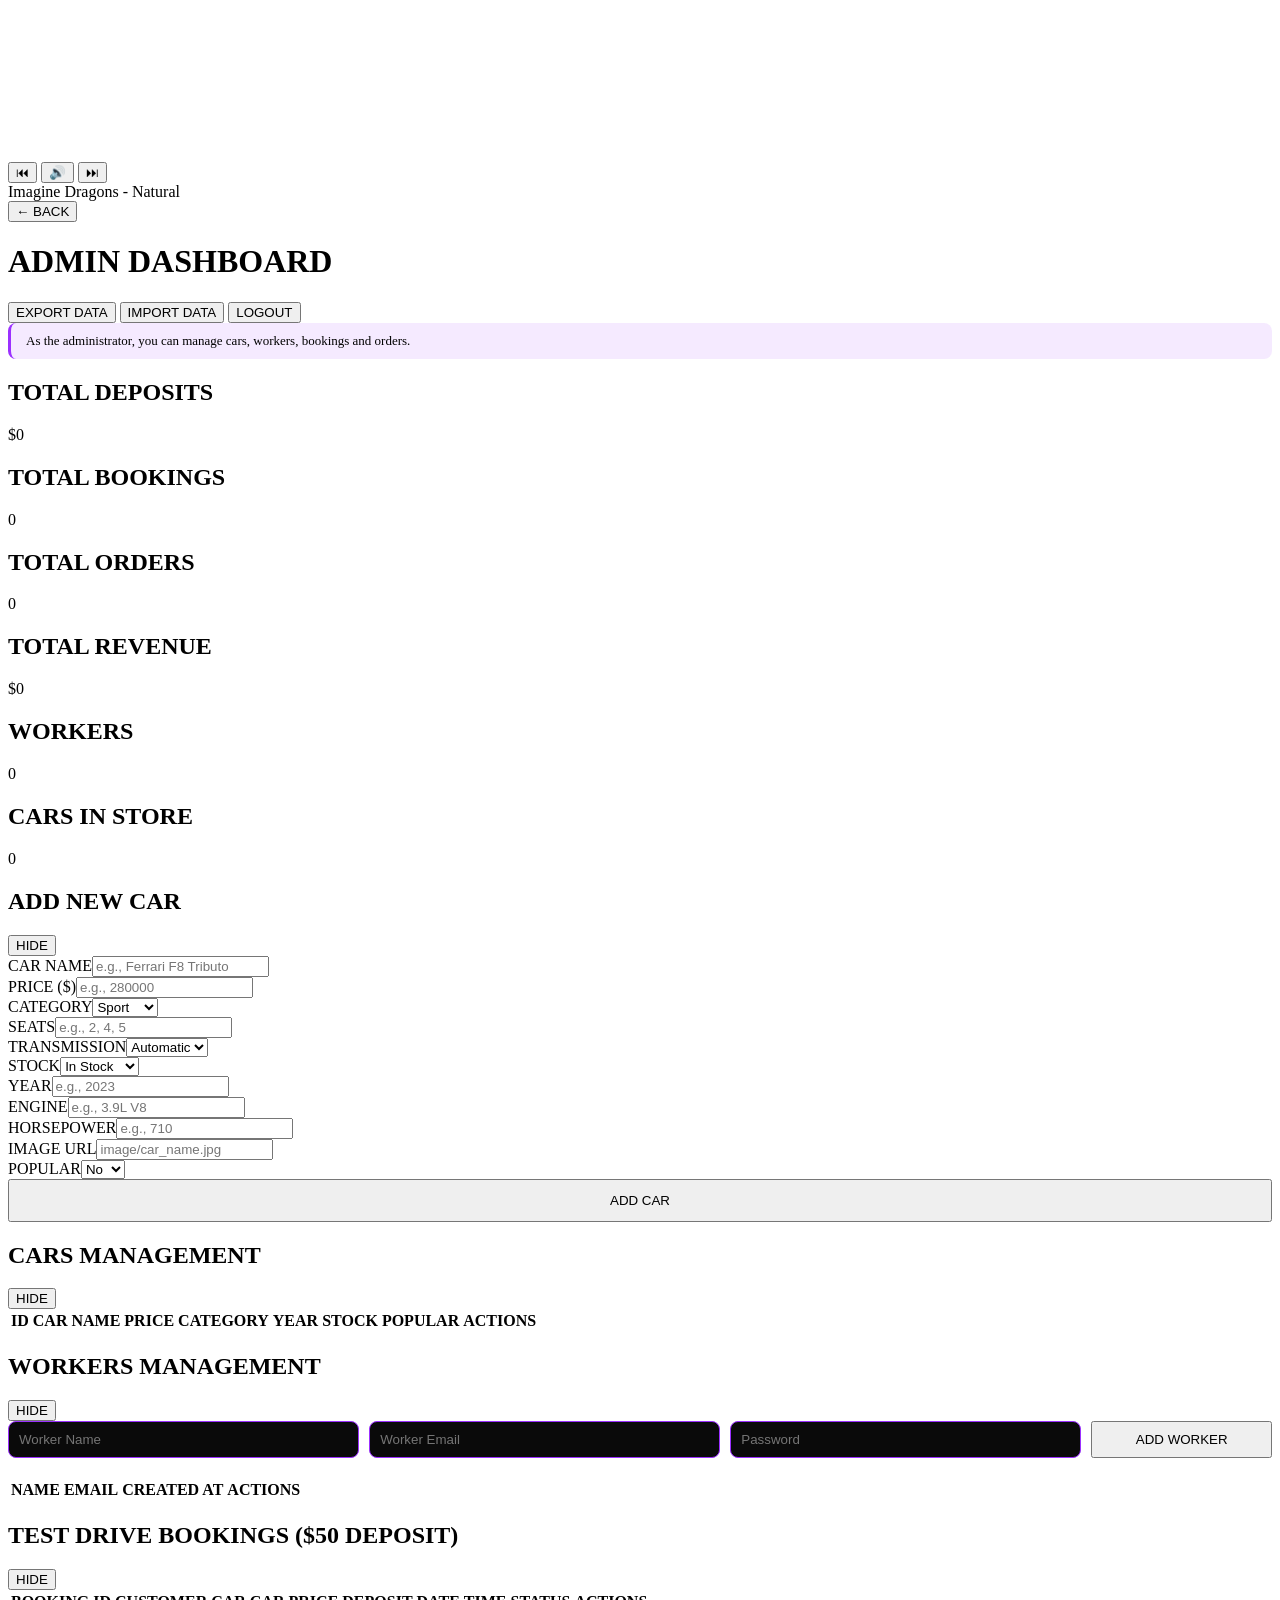
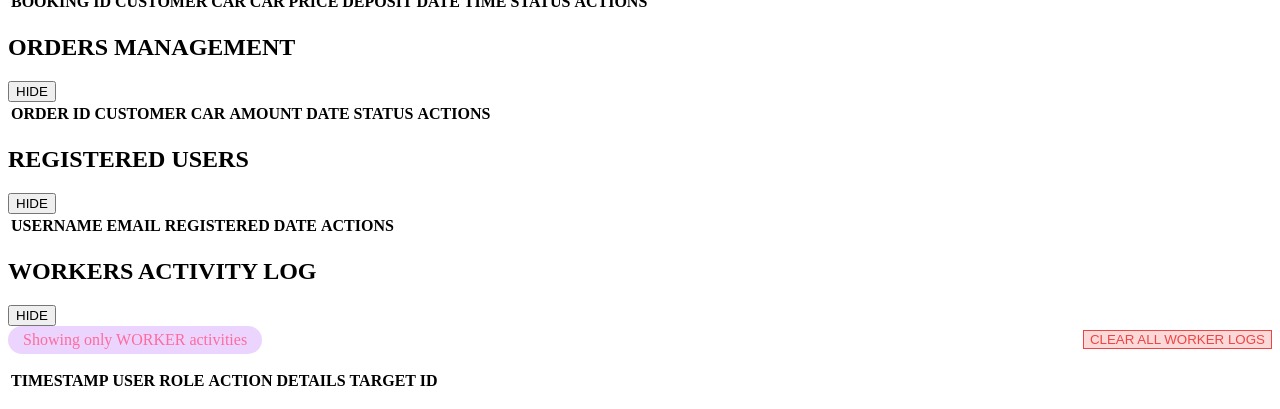
==== content/admin.html @ 14323271 "Change language attribute from French to English" ====
<!DOCTYPE html>
<html lang="en">
<head>
    <meta charset="UTF-8">
    <meta name="viewport" content="width=device-width, initial-scale=1.0">
    <title>Tokyo Drift - Admin Dashboard</title>
    <link rel="icon" type="image/png" href="../image/logo.png">
    <link href="https://fonts.googleapis.com/css2?family=Rubik+Glitch&amp;family=Condiment&amp;family=Black+Ops+One&amp;family=Metal+Mania&amp;family=Poppins:wght@300;400;500;600;700;800&amp;family=Inter:wght@300;400;500;600;700;800&amp;display=swap" rel="stylesheet">
    <link rel="stylesheet" href="../style/admin_inline.css">
</head>
<body>

<video autoplay loop muted playsinline class="video-background">
    <source src="../video/background-vid.mp4" type="video/mp4">
</video>
<div class="video-overlay"></div>

<audio id="bgMusic" preload="auto"></audio>
<div class="music-player" id="musicPlayer">
    <button id="musicPrevBtn" type="button">⏮</button>
    <button id="musicPlayBtn" type="button">🔊</button>
    <button id="musicNextBtn" type="button">⏭</button>
    <div><span id="currentSong">Imagine Dragons - Natural</span></div>
</div>

<button class="back-btn" type="button" onclick="goBack()">← BACK</button>

<div class="admin-container">
    <div class="admin-header">
        <h1>ADMIN DASHBOARD</h1>
        <div class="admin-actions">
            <button class="export-btn" type="button" onclick="exportAllData()">EXPORT DATA</button>
            <button class="export-btn" type="button" onclick="importDataPrompt()">IMPORT DATA</button>
            <button class="logout-btn" type="button" onclick="logout()">LOGOUT</button>
        </div>
    </div>
    
    <div class="admin-note" style="background: rgba(155,48,255,0.1); padding: 10px 15px; border-radius: 8px; margin-bottom: 20px; border-left: 3px solid #9b30ff; font-size: 13px;">
        As the administrator, you can manage cars, workers, bookings and orders.
    </div>
    
    <div class="admin-stats">
        <div class="stat-card"><h2>TOTAL DEPOSITS</h2><div class="stat-value" id="totalDeposits">$0</div></div>
        <div class="stat-card"><h2>TOTAL BOOKINGS</h2><div class="stat-value" id="totalBookings">0</div></div>
        <div class="stat-card"><h2>TOTAL ORDERS</h2><div class="stat-value" id="totalOrders">0</div></div>
        <div class="stat-card"><h2>TOTAL REVENUE</h2><div class="stat-value" id="totalRevenue">$0</div></div>
        <div class="stat-card"><h2>WORKERS</h2><div class="stat-value" id="totalWorkers">0</div></div>
        <div class="stat-card"><h2>CARS IN STORE</h2><div class="stat-value" id="totalCars">0</div></div>
    </div>
    
    <div class="admin-section" data-section="addCarSection">
        <div class="section-header">
            <h2 onclick="toggleSection('addCarSection')">ADD NEW CAR</h2>
            <button class="toggle-btn" type="button" onclick="toggleSection('addCarSection')">HIDE</button>
        </div>
        <div class="section-content" id="addCarSectionContent">
            <div class="form-group"><label>CAR NAME</label><input type="text" id="newCarName" placeholder="e.g., Ferrari F8 Tributo"></div>
            <div class="form-group"><label>PRICE ($)</label><input type="number" id="newCarPrice" placeholder="e.g., 280000"></div>
            <div class="form-group"><label>CATEGORY</label><select id="newCarCategory"><option value="Sport">Sport</option><option value="SUV">SUV</option><option value="Sedan">Sedan</option><option value="Luxury">Luxury</option><option value="Electric">Electric</option></select></div>
            <div class="form-group"><label>SEATS</label><input type="number" id="newCarSeats" placeholder="e.g., 2, 4, 5"></div>
            <div class="form-group"><label>TRANSMISSION</label><select id="newCarTransmission"><option value="Automatic">Automatic</option><option value="Manual">Manual</option></select></div>
            <div class="form-group"><label>STOCK</label><select id="newCarStock"><option value="In Stock">In Stock</option><option value="Limited">Limited</option><option value="Pre-order">Pre-order</option></select></div>
            <div class="form-group"><label>YEAR</label><input type="number" id="newCarYear" placeholder="e.g., 2023"></div>
            <div class="form-group"><label>ENGINE</label><input type="text" id="newCarEngine" placeholder="e.g., 3.9L V8"></div>
            <div class="form-group"><label>HORSEPOWER</label><input type="number" id="newCarHorsepower" placeholder="e.g., 710"></div>
            <div class="form-group"><label>IMAGE URL</label><input type="text" id="newCarImage" placeholder="image/car_name.jpg"></div>
            <div class="form-group"><label>POPULAR</label><select id="newCarPopular"><option value="false">No</option><option value="true">Yes</option></select></div>
            <button class="add-btn" type="button" onclick="addNewCar()" style="padding: 12px; width: 100%;">ADD CAR</button>
        </div>
    </div>
    
    <div class="admin-section" data-section="carsManagementSection">
        <div class="section-header">
            <h2 onclick="toggleSection('carsManagementSection')">CARS MANAGEMENT</h2>
            <button class="toggle-btn" type="button" onclick="toggleSection('carsManagementSection')">HIDE</button>
        </div>
        <div class="section-content" id="carsManagementSectionContent">
            <div class="table-responsive">
                <table class="admin-table">
                    <thead>
                        <tr>
                            <th>ID</th>
                            <th>CAR NAME</th>
                            <th>PRICE</th>
                            <th>CATEGORY</th>
                            <th>YEAR</th>
                            <th>STOCK</th>
                            <th>POPULAR</th>
                            <th>ACTIONS</th>
                        </tr>
                    </thead>
                    <tbody id="carsList"></tbody>
                </table>
            </div>
        </div>
    </div>
    
    <div class="admin-section" data-section="workersSection">
        <div class="section-header">
            <h2 onclick="toggleSection('workersSection')">WORKERS MANAGEMENT</h2>
            <button class="toggle-btn" type="button" onclick="toggleSection('workersSection')">HIDE</button>
        </div>
        <div class="section-content" id="workersSectionContent">
            <div class="form-group" style="display: flex; gap: 10px; margin-bottom: 20px; flex-wrap: wrap;">
                <input type="text" id="workerName" placeholder="Worker Name" style="flex:2; padding: 10px; border-radius: 8px; border: 1px solid #9b30ff; background: #0a0a0a; color: #fff;">
                <input type="email" id="workerEmail" placeholder="Worker Email" style="flex:2; padding: 10px; border-radius: 8px; border: 1px solid #9b30ff; background: #0a0a0a; color: #fff;">
                <input type="password" id="workerPassword" placeholder="Password" style="flex:2; padding: 10px; border-radius: 8px; border: 1px solid #9b30ff; background: #0a0a0a; color: #fff;">
                <button class="add-btn" type="button" onclick="addWorker()" style="flex:1;">ADD WORKER</button>
            </div>
            <div class="table-responsive">
                <table class="admin-table">
                    <thead>
                        <tr>
                            <th>NAME</th>
                            <th>EMAIL</th>
                            <th>CREATED AT</th>
                            <th>ACTIONS</th>
                        </tr>
                    </thead>
                    <tbody id="workersList"></tbody>
                </table>
            </div>
        </div>
    </div>
    
    <div class="admin-section" data-section="bookingsSection">
        <div class="section-header">
            <h2 onclick="toggleSection('bookingsSection')">TEST DRIVE BOOKINGS ($50 DEPOSIT)</h2>
            <button class="toggle-btn" type="button" onclick="toggleSection('bookingsSection')">HIDE</button>
        </div>
        <div class="section-content" id="bookingsSectionContent">
            <div class="table-responsive">
                <table class="admin-table">
                    <thead>
                        <tr>
                            <th>BOOKING ID</th>
                            <th>CUSTOMER</th>
                            <th>CAR</th>
                            <th>CAR PRICE</th>
                            <th>DEPOSIT</th>
                            <th>DATE</th>
                            <th>TIME</th>
                            <th>STATUS</th>
                            <th>ACTIONS</th>
                        </tr>
                    </thead>
                    <tbody id="bookingsList"></tbody>
                </table>
            </div>
        </div>
    </div>
    
    <div class="admin-section" data-section="ordersSection">
        <div class="section-header">
            <h2 onclick="toggleSection('ordersSection')">ORDERS MANAGEMENT</h2>
            <button class="toggle-btn" type="button" onclick="toggleSection('ordersSection')">HIDE</button>
        </div>
        <div class="section-content" id="ordersSectionContent">
            <div class="table-responsive">
                <table class="admin-table">
                    <thead>
                        <tr>
                            <th>ORDER ID</th>
                            <th>CUSTOMER</th>
                            <th>CAR</th>
                            <th>AMOUNT</th>
                            <th>DATE</th>
                            <th>STATUS</th>
                            <th>ACTIONS</th>
                        </tr>
                    </thead>
                    <tbody id="ordersList"></tbody>
                </table>
            </div>
        </div>
    </div>
    
    <div class="admin-section" data-section="usersSection">
        <div class="section-header">
            <h2 onclick="toggleSection('usersSection')">REGISTERED USERS</h2>
            <button class="toggle-btn" type="button" onclick="toggleSection('usersSection')">HIDE</button>
        </div>
        <div class="section-content" id="usersSectionContent">
            <div class="table-responsive">
                <table class="admin-table">
                    <thead>
                        <tr>
                            <th>USERNAME</th>
                            <th>EMAIL</th>
                            <th>REGISTERED DATE</th>
                            <th>ACTIONS</th>
                        </tr>
                    </thead>
                    <tbody id="usersList"></tbody>
                </table>
            </div>
        </div>
    </div>
    
    <div class="admin-section" data-section="activityLogSection">
        <div class="section-header">
            <h2 onclick="toggleSection('activityLogSection')">WORKERS ACTIVITY LOG</h2>
            <button class="toggle-btn" type="button" onclick="toggleSection('activityLogSection')">HIDE</button>
        </div>
        <div class="section-content" id="activityLogSectionContent">
            <div class="filter-bar" style="display: flex; gap: 10px; margin-bottom: 15px; flex-wrap: wrap; justify-content: space-between; align-items: center;">
                <div style="background: rgba(155,48,255,0.2); padding: 5px 15px; border-radius: 20px; color: #ff6b9d;">
                    Showing only WORKER activities
                </div>
                <button class="filter-btn" type="button" onclick="clearWorkerActivityLog()" style="background: rgba(239,68,68,0.2); color: #ef4444; border: 1px solid #ef4444;">
                    CLEAR ALL WORKER LOGS
                </button>
            </div>
            <div class="table-responsive">
                <table class="admin-table">
                    <thead>
                        <tr>
                            <th>TIMESTAMP</th>
                            <th>USER</th>
                            <th>ROLE</th>
                            <th>ACTION</th>
                            <th>DETAILS</th>
                            <th>TARGET ID</th>
                        </tr>
                    </thead>
                    <tbody id="activityLogList"></tbody>
                </table>
            </div>
        </div>
    </div>
</div>

<footer class="site-footer">
    <div class="footer-bottom"><p id="copyrightYear"></p></div>
</footer>

<script src="../javascript/database.js"></script>
<script src="../javascript/Script.js"></script>
<script src="../javascript/admin_inline.js"></script>
</body>
</html>
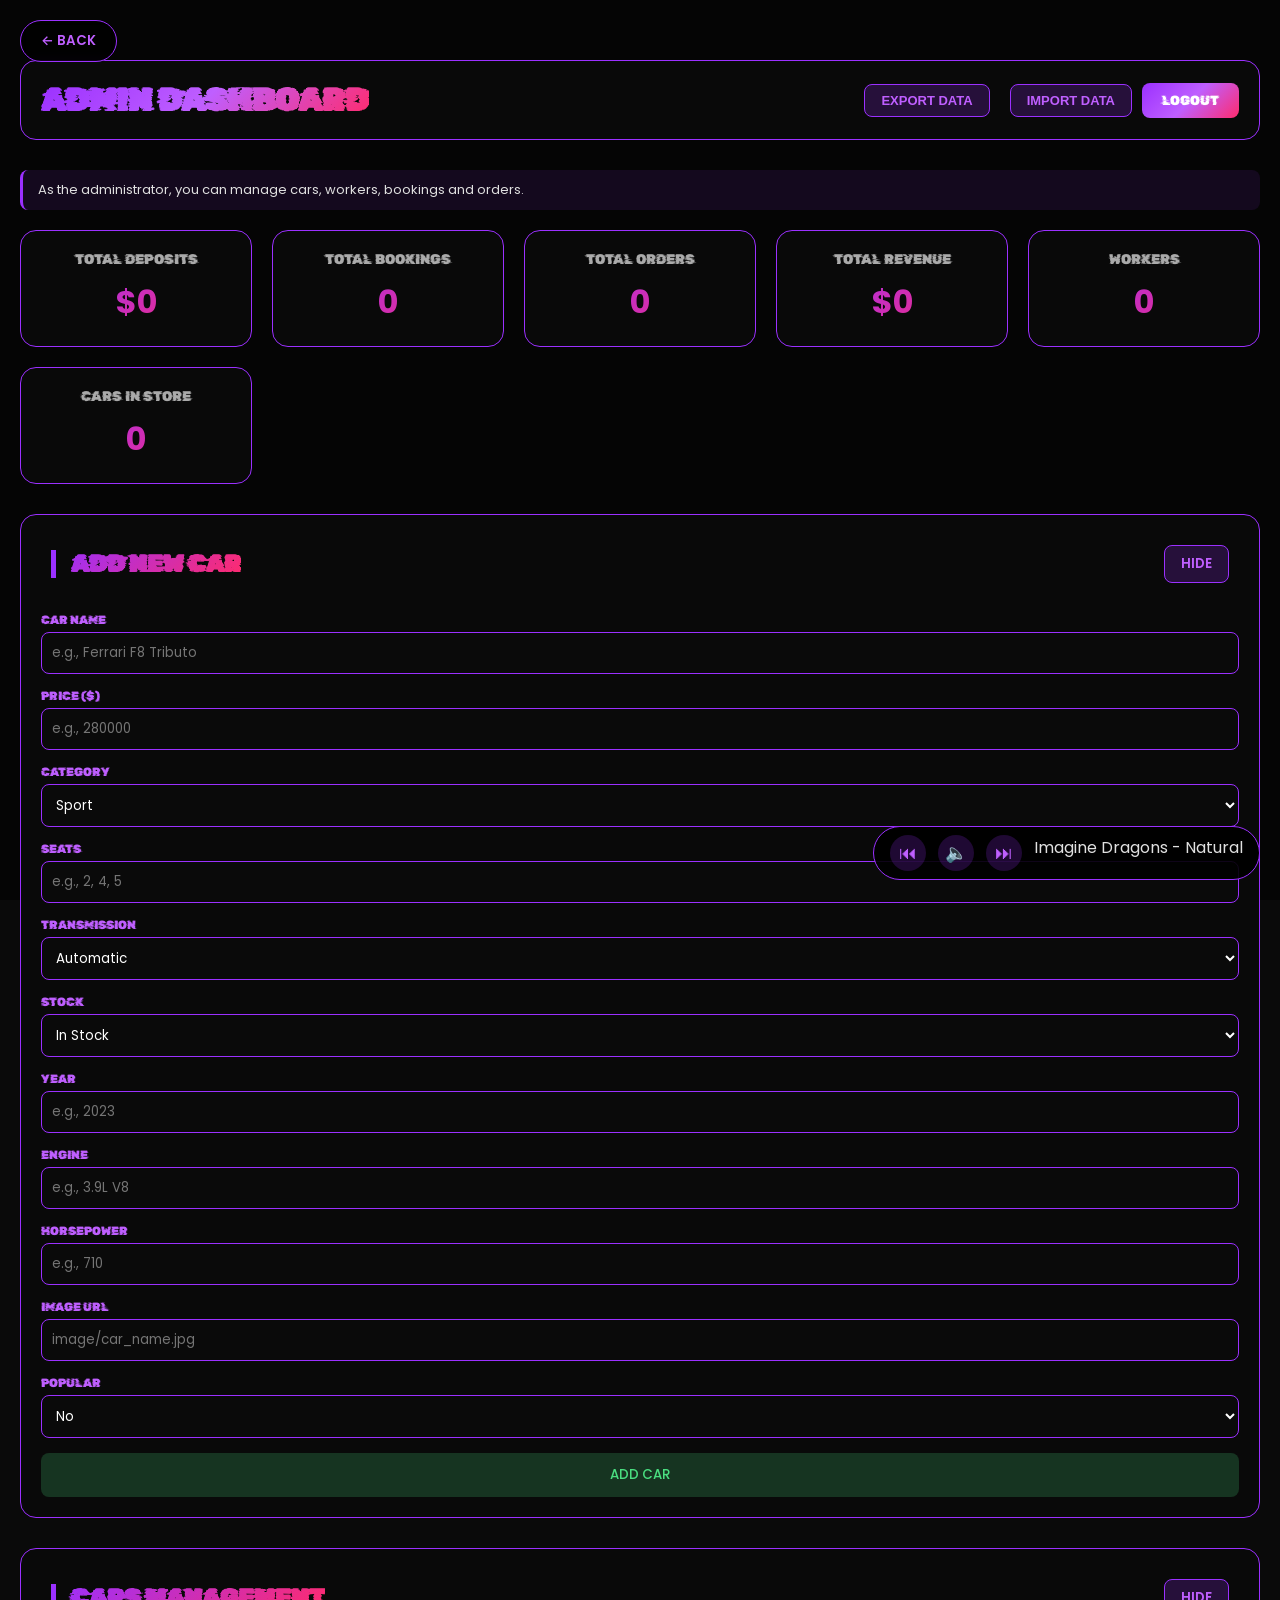
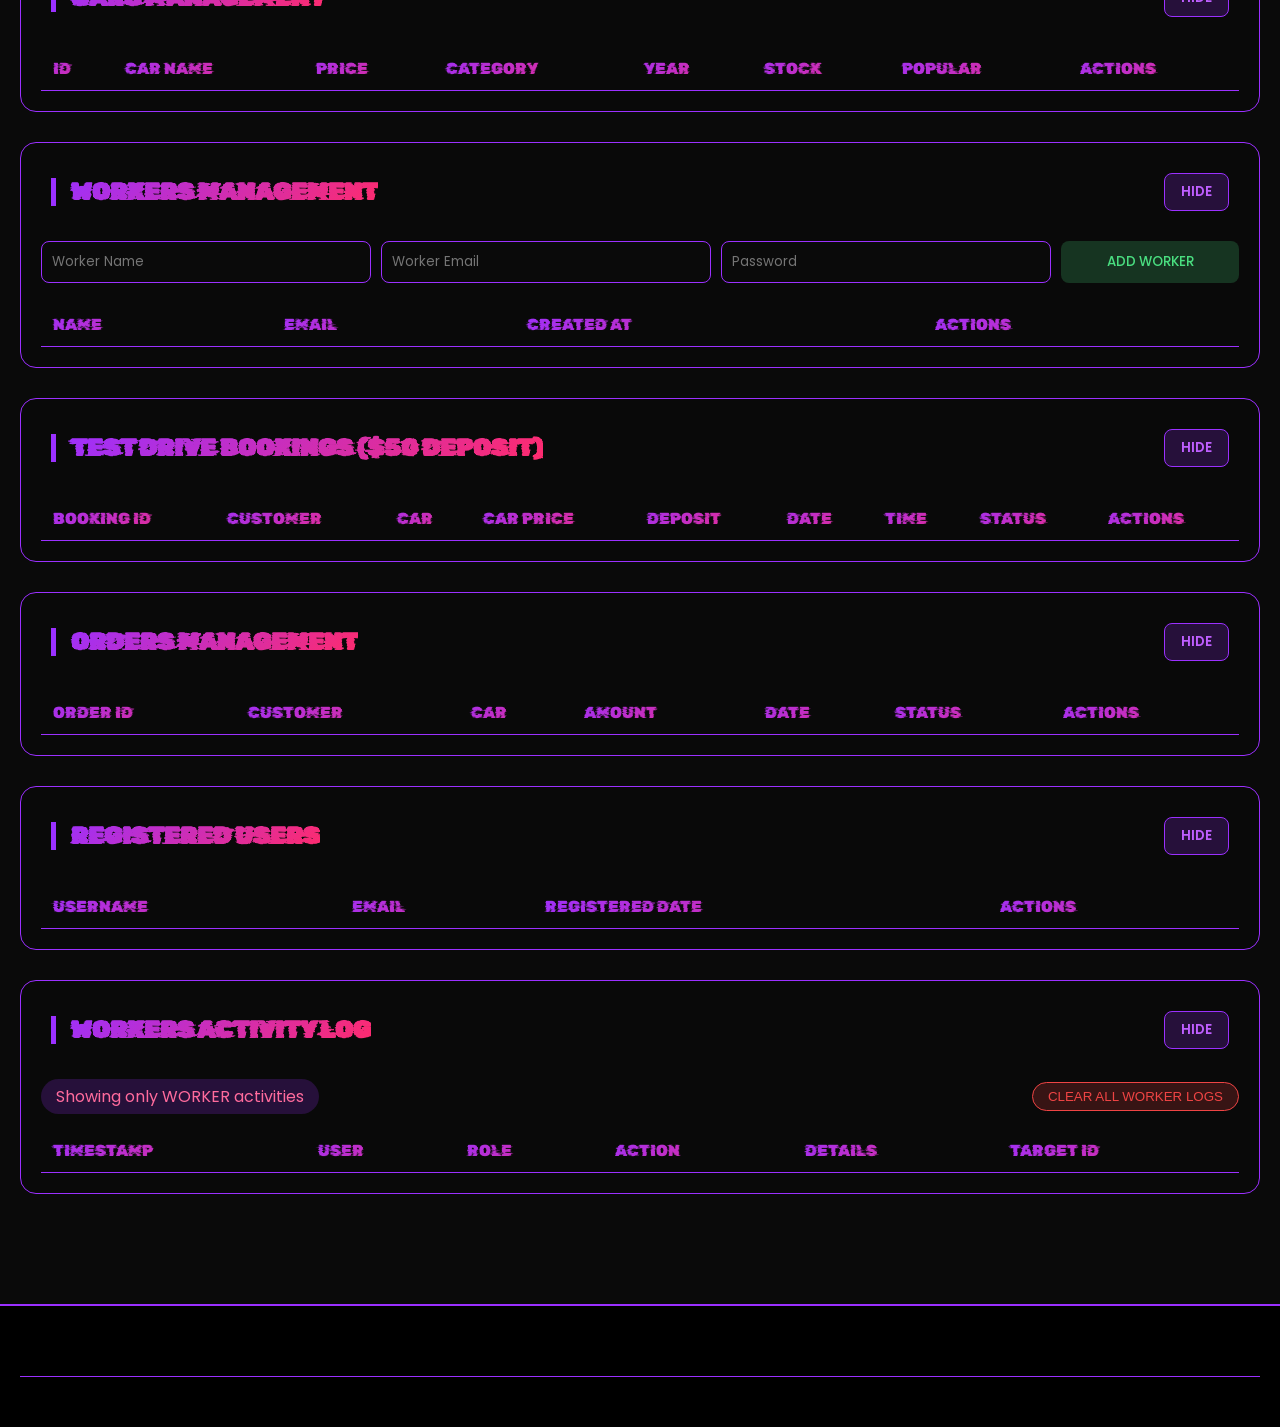
==== commit c730e909: "Update admin.html" ====
--- a/style/admin_inline.css
+++ b/style/admin_inline.css
@@ -0,0 +1,264 @@
+* { margin: 0; padding: 0; box-sizing: border-box; }
+        body { font-family: 'Poppins', 'Inter', sans-serif; background: #0a0a0a; color: #e0e0e0; overflow-x: hidden; transition: background 0.3s ease, color 0.3s ease; }
+        
+        @keyframes slideUpFade { 0% { opacity: 0; transform: translateY(50px); filter: blur(5px); } 100% { opacity: 1; transform: translateY(0); filter: blur(0); } }
+        @keyframes glowPulse { 0%,100% { box-shadow: 0 0 5px rgba(155,48,255,0.3); } 50% { box-shadow: 0 0 25px rgba(255,43,109,0.5); } }
+        
+        .admin-container { max-width: 1400px; margin: 40px auto; padding: 20px; animation: slideUpFade 0.6s ease-out; }
+        .admin-header { display: flex; justify-content: space-between; align-items: center; background: rgba(10,10,10,0.95); padding: 20px; border-radius: 16px; border: 1px solid #9b30ff; margin-bottom: 30px; animation: glowPulse 2s infinite; }
+        .admin-header h1 { background: linear-gradient(135deg, #9b30ff, #bf5fff, #ff2b6d); -webkit-background-clip: text; background-clip: text; color: transparent; font-family: 'Rubik Glitch', 'Condiment', cursive; }
+        .admin-stats { display: grid; grid-template-columns: repeat(auto-fit, minmax(200px,1fr)); gap: 20px; margin-bottom: 30px; }
+        .stat-card { background: rgba(10,10,10,0.95); padding: 20px; border-radius: 16px; border: 1px solid #9b30ff; text-align: center; transition: all 0.3s; }
+        .stat-card:hover { transform: translateY(-5px); box-shadow: 0 0 30px rgba(255,43,109,0.3); border-color: #ff2b6d; }
+        .stat-card h2 { font-family: 'Rubik Glitch', 'Condiment', cursive; font-size: 14px; color: #aaa; margin-bottom: 10px; font-weight: normal; }
+        .stat-card .stat-value { font-size: 32px; font-weight: bold; background: linear-gradient(135deg, #9b30ff, #ff2b6d); -webkit-background-clip: text; background-clip: text; color: transparent; }
+        
+        .admin-section { background: rgba(10,10,10,0.95); border-radius: 16px; padding: 20px; border: 1px solid #9b30ff; margin-bottom: 30px; transition: all 0.3s; }
+        .admin-section:hover { border-color: #ff2b6d; box-shadow: 0 0 20px rgba(255,43,109,0.15); }
+        
+        .section-header { display: flex; justify-content: space-between; align-items: center; margin-bottom: 20px; padding: 10px; border-radius: 12px; transition: all 0.3s; }
+        .section-header:hover { background: rgba(155,48,255,0.1); }
+        .section-header h2 { background: linear-gradient(135deg, #9b30ff, #ff2b6d); -webkit-background-clip: text; background-clip: text; color: transparent; font-family: 'Rubik Glitch', 'Condiment', cursive; margin: 0; border-left: 5px solid #9b30ff; padding-left: 15px; cursor: pointer; }
+        .toggle-btn { background: rgba(155,48,255,0.2); border: 1px solid #9b30ff; color: #bf5fff; padding: 8px 16px; border-radius: 8px; cursor: pointer; transition: all 0.3s; font-family: 'Poppins', 'Inter', sans-serif; font-weight: 600; }
+        .toggle-btn:hover { background: #9b30ff; color: #fff; transform: scale(1.05); }
+        .section-content { transition: all 0.3s ease; overflow: hidden; }
+        .section-content.collapsed { display: none; }
+        
+        .table-responsive { overflow-x: auto; }
+        table { width: 100%; border-collapse: collapse; }
+        th, td { padding: 12px; text-align: left; border-bottom: 1px solid #9b30ff; }
+        th { background: linear-gradient(135deg, #9b30ff, #ff2b6d); -webkit-background-clip: text; background-clip: text; color: transparent; font-family: 'Rubik Glitch', 'Condiment', cursive; font-weight: normal; }
+        tr:hover { background: rgba(155,48,255,0.1); }
+        .status-badge { display: inline-block; padding: 4px 12px; border-radius: 20px; font-size: 12px; font-weight: bold; }
+        .status-pending { background: rgba(245,158,11,0.2); color: #f59e0b; }
+        .status-completed { background: rgba(74,222,128,0.2); color: #4ade80; }
+        .status-cancelled { background: rgba(239,68,68,0.2); color: #ef4444; }
+        .status-confirmed { background: rgba(74,222,128,0.2); color: #4ade80; }
+        select { background: rgba(0,0,0,0.7); border: 1px solid #9b30ff; color: #fff; padding: 5px 10px; border-radius: 8px; cursor: pointer; transition: all 0.3s; font-family: 'Poppins', 'Inter', sans-serif; }
+        select:hover { border-color: #ff2b6d; }
+        .delete-btn, .add-btn, .edit-btn { background: rgba(239,68,68,0.2); color: #ef4444; border: none; padding: 5px 12px; border-radius: 8px; cursor: pointer; transition: all 0.3s; font-family: 'Poppins', 'Inter', sans-serif; font-weight: 500; }
+        .add-btn { background: rgba(74,222,128,0.2); color: #4ade80; }
+        .edit-btn { background: rgba(59,130,246,0.2); color: #3b82f6; }
+        .delete-btn:hover { background: #ef4444; color: #fff; transform: scale(1.05); }
+        .add-btn:hover { background: #4ade80; color: #fff; transform: scale(1.05); }
+        .edit-btn:hover { background: #3b82f6; color: #fff; transform: scale(1.05); }
+        .logout-btn { background: linear-gradient(135deg, #9b30ff, #bf5fff, #ff2b6d); color: #fff; border: none; padding: 10px 20px; border-radius: 8px; cursor: pointer; font-family: 'Rubik Glitch', 'Condiment', monospace; transition: all 0.3s; }
+        .logout-btn:hover { transform: scale(1.05); box-shadow: 0 0 20px #ff2b6d; }
+        .form-group { margin-bottom: 15px; }
+        .form-group label { display: block; margin-bottom: 5px; color: #bf5fff; font-family: 'Rubik Glitch', 'Condiment', cursive; font-size: 12px; }
+        .form-group input, .form-group select { width: 100%; padding: 10px; border-radius: 8px; border: 1px solid #9b30ff; background: #0a0a0a; color: #fff; font-family: 'Poppins', 'Inter', sans-serif; transition: all 0.3s; }
+        .form-group input:focus, .form-group select:focus { outline: none; border-color: #ff2b6d; box-shadow: 0 0 10px #ff2b6d; }
+        .stock-select { background: rgba(0,0,0,0.7); border: 1px solid #9b30ff; color: #fff; padding: 5px 10px; border-radius: 8px; cursor: pointer; }
+        
+        .video-background { position: fixed; top: 0; left: 0; width: 100%; height: 100%; object-fit: cover; z-index: -2; }
+        .video-overlay { position: fixed; top: 0; left: 0; width: 100%; height: 100%; background: rgba(0,0,0,0.5); z-index: -1; transition: background 0.3s ease; }
+        .music-player { position: fixed; bottom: 20px; right: 20px; background: rgba(0,0,0,0.9); border-radius: 50px; padding: 8px 16px; display: flex; gap: 12px; z-index: 1000; border: 1px solid #9b30ff; animation: glowPulse 2s infinite; }
+        .music-player button { background: rgba(155,48,255,0.2); border: none; border-radius: 50%; width: 36px; height: 36px; font-size: 18px; cursor: pointer; color: #bf5fff; transition: all 0.3s; }
+        .music-player button:hover { background: linear-gradient(135deg, #9b30ff, #ff2b6d); color: #fff; transform: scale(1.1) rotate(360deg); }
+        .back-btn { position: fixed; top: 20px; left: 20px; padding: 10px 20px; border-radius: 30px; background: rgba(0,0,0,0.8); color: #bf5fff; border: 1px solid #9b30ff; cursor: pointer; z-index: 1000; font-family: 'Poppins', 'Inter', sans-serif; font-weight: 600; transition: all 0.3s; backdrop-filter: blur(5px); text-transform: uppercase; }
+        .back-btn:hover { background: linear-gradient(135deg, #9b30ff, #ff2b6d); color: #fff; transform: translateX(-5px); box-shadow: 0 0 20px #ff2b6d; }
+        .site-footer { background: rgba(0,0,0,0.95); border-top: 2px solid #9b30ff; padding: 40px 20px 20px; margin-top: 60px; transition: background 0.3s ease, border-top-color 0.3s ease; }
+        .footer-bottom { text-align: center; padding-top: 30px; margin-top: 30px; border-top: 1px solid #9b30ff; font-size: 12px; font-family: 'Poppins', 'Inter', sans-serif; }
+        #globalNotif { position: fixed; bottom: 20px; left: 20px; background: rgba(0,0,0,0.9); backdrop-filter: blur(10px); color: #ff6b9d; padding: 12px 24px; border-radius: 12px; opacity: 0; transition: all 0.3s; z-index: 10000; border-left: 4px solid #ff2b6d; font-family: 'Poppins', 'Inter', monospace; animation: glowPulse 1s infinite; }
+        
+        .export-btn { background: rgba(155,48,255,0.2); border: 1px solid #9b30ff; color: #bf5fff; padding: 8px 16px; border-radius: 8px; cursor: pointer; font-size: 13px; font-weight: 600; margin-left: 10px; transition: all 0.3s; }
+        .export-btn:hover { background: #9b30ff; color: #fff; transform: scale(1.05); }
+        .admin-actions { display: flex; gap: 10px; align-items: center; }
+        
+        .filter-btn { background: rgba(0,0,0,0.7); border: 1px solid #9b30ff; color: #ccc; padding: 6px 15px; border-radius: 20px; cursor: pointer; transition: all 0.3s; }
+        .filter-btn:hover { background: linear-gradient(135deg, #9b30ff, #ff2b6d); color: #fff; }
+        
+        body.light { background: #f5f5f5; color: #1a1a1a; }
+        body.light .compact-header, body.light .site-footer { background: rgba(255,255,255,0.95); }
+        body.light .video-overlay { background: rgba(255,255,255,0.4); }
+        body.light .music-player { background: rgba(255,255,255,0.9); }
+        body.light .admin-header, body.light .stat-card, body.light .admin-section { background: rgba(255,255,255,0.95); border-color: #9b30ff; }
+        body.light select, body.light .form-group input, body.light .form-group select { background: #fff; color: #1a1a1a; border-color: #9b30ff; }
+        body.light .back-btn { background: rgba(255,255,255,0.9); color: #9b30ff; border-color: #9b30ff; }
+        body.light .back-btn:hover { background: linear-gradient(135deg, #9b30ff, #ff2b6d); color: #fff; }
+        body.light #globalNotif { background: #fff; color: #ff2b6d; border-left-color: #9b30ff; }
+        body.light .stat-card h2 { color: #555; }
+        body.light td { color: #333; }
+        body.light .toggle-btn { background: rgba(155,48,255,0.1); color: #9b30ff; }
+        body.light .toggle-btn:hover { background: #9b30ff; color: #fff; }
+        body.light .filter-btn { background: rgba(0,0,0,0.1); color: #333; border-color: #9b30ff; }
+        body.light .filter-btn:hover { background: linear-gradient(135deg, #9b30ff, #ff2b6d); color: #fff; }
+        
+        body.light #workerName,
+        body.light #workerEmail,
+        body.light #workerPassword {
+            background: #fff !important;
+            color: #1a1a1a !important;
+            border-color: #9b30ff !important;
+        }
+        
+        body.light #workerName::placeholder,
+        body.light #workerEmail::placeholder,
+        body.light #workerPassword::placeholder {
+            color: #999 !important;
+        }
+        
+        body.light .form-group input {
+            background: #fff;
+            color: #1a1a1a;
+        }
+        
+        body.light .footer-bottom {
+            color: #666 !important;
+            border-top-color: #9b30ff !important;
+        }
+        @media (max-width: 768px) {
+
+    .footer-content {
+        display: flex;
+        flex-direction: column;
+        gap: 25px;
+        text-align: center;
+    }
+
+    .footer-section {
+        width: 100%;
+    }
+
+    .newsletter-form {
+        display: flex;
+        flex-direction: column;
+        gap: 10px;
+    }
+
+    .newsletter-form input,
+    .newsletter-form button {
+        width: 100%;
+        box-sizing: border-box;
+    }
+
+    .social-links {
+        justify-content: center;
+        flex-wrap: wrap;
+        gap: 15px;
+    }
+
+}
+@media (max-width: 768px) {
+
+    .music-player {
+        display: none;
+    }
+
+    .home-music-player {
+        display: flex;
+        transform: scale(0.55);
+        transform-origin: bottom right;
+    }
+
+}
+@media (max-width: 768px) {
+
+    .admin-header{
+        display:flex;
+        flex-direction:column;
+        gap:15px;
+        align-items:center;
+        text-align:center;
+    }
+
+    .admin-header h1{
+        font-size:2rem;
+        width:100%;
+    }
+
+    .admin-actions{
+        display:flex;
+        flex-direction:column;
+        width:100%;
+        gap:10px;
+    }
+
+    .admin-actions button{
+        width:100%;
+    }
+
+    .admin-stats{
+        display:grid;
+        grid-template-columns:1fr;
+        gap:15px;
+    }
+
+    .stat-card{
+        width:100%;
+        max-width:none;
+    }
+
+    .admin-container{
+        padding:15px;
+    }
+
+    .section-header{
+        flex-direction:column;
+        gap:10px;
+        text-align:center;
+    }
+
+    .section-header h2{
+        font-size:1.2rem;
+    }
+
+    .toggle-btn{
+        width:100%;
+    }
+
+    .table-responsive{
+        overflow-x:auto;
+    }
+
+    .admin-table{
+        min-width:700px;
+    }
+
+    .music-player{
+        display:none;
+    }
+
+}
+@media (max-width: 768px){
+
+    .admin-container{
+        margin-top: 80px;
+        padding: 10px;
+    }
+
+    .admin-header{
+        padding: 15px;
+    }
+
+    .admin-header h1{
+        font-size: 1.8rem;
+        line-height: 1.2;
+    }
+
+    .admin-actions{
+        width: 100%;
+    }
+
+    .export-btn,
+    .logout-btn{
+        width: 100%;
+        margin: 0;
+    }
+
+    .stat-card{
+        padding: 15px;
+    }
+
+    .stat-card .stat-value{
+        font-size: 2rem;
+    }
+
+    .back-btn{
+        position: absolute;
+        top: 10px;
+        left: 10px;
+        padding: 8px 14px;
+        font-size: 12px;
+    }
+}
